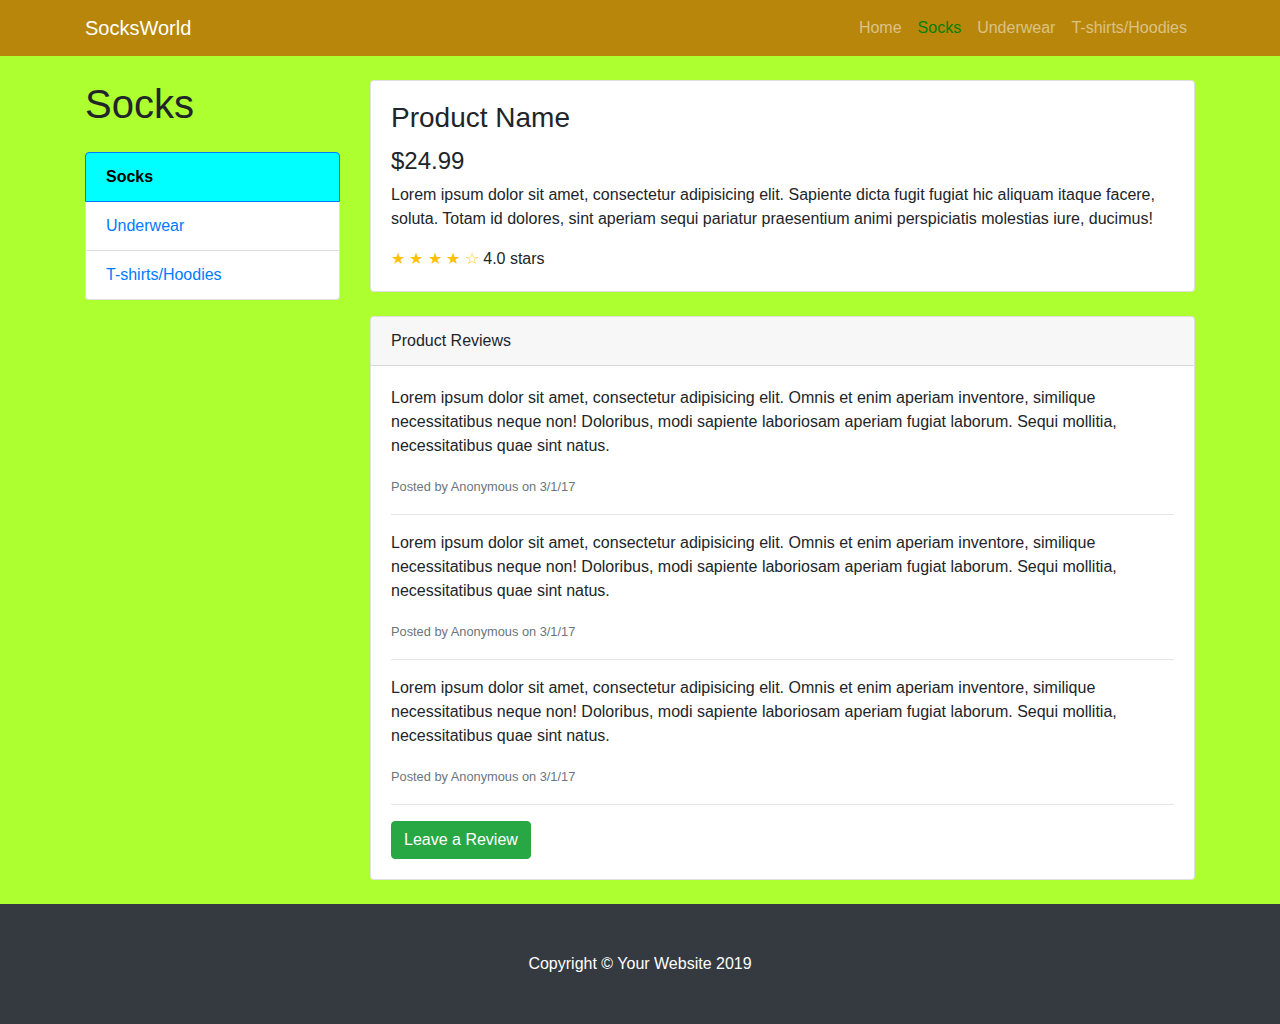
==== item.html @ 290ec6bb "milestone2 change 6/4/20" ====
<!DOCTYPE html>
<html lang="en">

<head>

  <meta charset="utf-8">
  <meta name="viewport" content="width=device-width, initial-scale=1, shrink-to-fit=no">
  <meta name="description" content="">
  <meta name="author" content="">

  <title>SocksWorld - Socks</title>

  <!-- Bootstrap core CSS -->
  <link href="vendor/bootstrap/css/bootstrap.min.css" rel="stylesheet">

  <!-- Custom styles for this template -->
  <link href="css/shop-homepage.css" rel="stylesheet">

</head>

<body>

 <!-- Navigation -->
  <nav class="navbar navbar-expand-lg navbar-dark bg-dark fixed-top">
    <div class="container">
      <a class="navbar-brand" href="index.html">SocksWorld</a>
      <button class="navbar-toggler" type="button" data-toggle="collapse" data-target="#navbarResponsive" aria-controls="navbarResponsive" aria-expanded="false" aria-label="Toggle navigation">
        <span class="navbar-toggler-icon"></span>
      </button>
      <div class="collapse navbar-collapse" id="navbarResponsive">
        <ul class="navbar-nav ml-auto">
          <li class="nav-item">
            <a class="nav-link" href="index.html">Home
             </a>
          </li>
          <li class="nav-item">
            <a class="nav-link active" href="item.html">Socks
               <span class="sr-only">(current)</span>
              </a>
          </li>
          <li class="nav-item">
            <a class="nav-link" href="item.html">Underwear</a>
          </li>
          <li class="nav-item">
            <a class="nav-link" href="item.html">T-shirts/Hoodies</a>
          </li>
        </ul>
      </div>
    </div>
  </nav>

  <!-- Page Content -->
  <div class="container">

    <div class="row">

      <div class="col-lg-3">
        <h1 class="my-4">Socks</h1>
        <div class="list-group">
          <a href="item.html" class="list-group-item active">Socks</a>
          <a href="item.html" class="list-group-item">Underwear</a>
          <a href="item.html" class="list-group-item">T-shirts/Hoodies</a>
        </div>
      </div>
      <!-- /.col-lg-3 -->

      <div class="col-lg-9">

        <div class="card mt-4">
          <img class="card-img-top img-fluid" src="http://placehold.it/900x400" alt="">
          <div class="card-body">
            <h3 class="card-title">Product Name</h3>
            <h4>$24.99</h4>
            <p class="card-text">Lorem ipsum dolor sit amet, consectetur adipisicing elit. Sapiente dicta fugit fugiat hic aliquam itaque facere, soluta. Totam id dolores, sint aperiam sequi pariatur praesentium animi perspiciatis molestias iure, ducimus!</p>
            <span class="text-warning">&#9733; &#9733; &#9733; &#9733; &#9734;</span>
            4.0 stars
          </div>
        </div>
        <!-- /.card -->

        <div class="card card-outline-secondary my-4">
          <div class="card-header">
            Product Reviews
          </div>
          <div class="card-body">
            <p>Lorem ipsum dolor sit amet, consectetur adipisicing elit. Omnis et enim aperiam inventore, similique necessitatibus neque non! Doloribus, modi sapiente laboriosam aperiam fugiat laborum. Sequi mollitia, necessitatibus quae sint natus.</p>
            <small class="text-muted">Posted by Anonymous on 3/1/17</small>
            <hr>
            <p>Lorem ipsum dolor sit amet, consectetur adipisicing elit. Omnis et enim aperiam inventore, similique necessitatibus neque non! Doloribus, modi sapiente laboriosam aperiam fugiat laborum. Sequi mollitia, necessitatibus quae sint natus.</p>
            <small class="text-muted">Posted by Anonymous on 3/1/17</small>
            <hr>
            <p>Lorem ipsum dolor sit amet, consectetur adipisicing elit. Omnis et enim aperiam inventore, similique necessitatibus neque non! Doloribus, modi sapiente laboriosam aperiam fugiat laborum. Sequi mollitia, necessitatibus quae sint natus.</p>
            <small class="text-muted">Posted by Anonymous on 3/1/17</small>
            <hr>
            <a href="#" class="btn btn-success">Leave a Review</a>
          </div>
        </div>
        <!-- /.card -->

      </div>
      <!-- /.col-lg-9 -->

    </div>

  </div>
  <!-- /.container -->

  <!-- Footer -->
  <footer class="py-5 bg-dark">
    <div class="container">
      <p class="m-0 text-center text-white">Copyright &copy; Your Website 2019</p>
    </div>
    <!-- /.container -->
  </footer>

  <!-- Bootstrap core JavaScript -->
  <script src="vendor/jquery/jquery.min.js"></script>
  <script src="vendor/bootstrap/js/bootstrap.bundle.min.js"></script>

</body>

</html>
---- css/shop-homepage.css ----
/*!
 * Start Bootstrap - Shop Homepage (https://startbootstrap.com/template-overviews/shop-homepage)
 * Copyright 2013-2019 Start Bootstrap
 * Licensed under MIT (https://github.com/BlackrockDigital/startbootstrap-shop-homepage/blob/master/LICENSE)
 */
body {
  padding-top: 56px;
    background-color: greenyellow
}

nav.bg-dark{ 
    background-color: darkgoldenrod !important;
}

li a.active{
    color: green!important;
    
}

a.list-group-item{
    font-weight: 500;
    
}
a.list-group-item.active{
    font-weight: 800;
    background-color: aqua;
    color:black;
    
}
.store-logo{
    heiguht: 200px;
    width: 100%;
    margin-top: 40px;
}
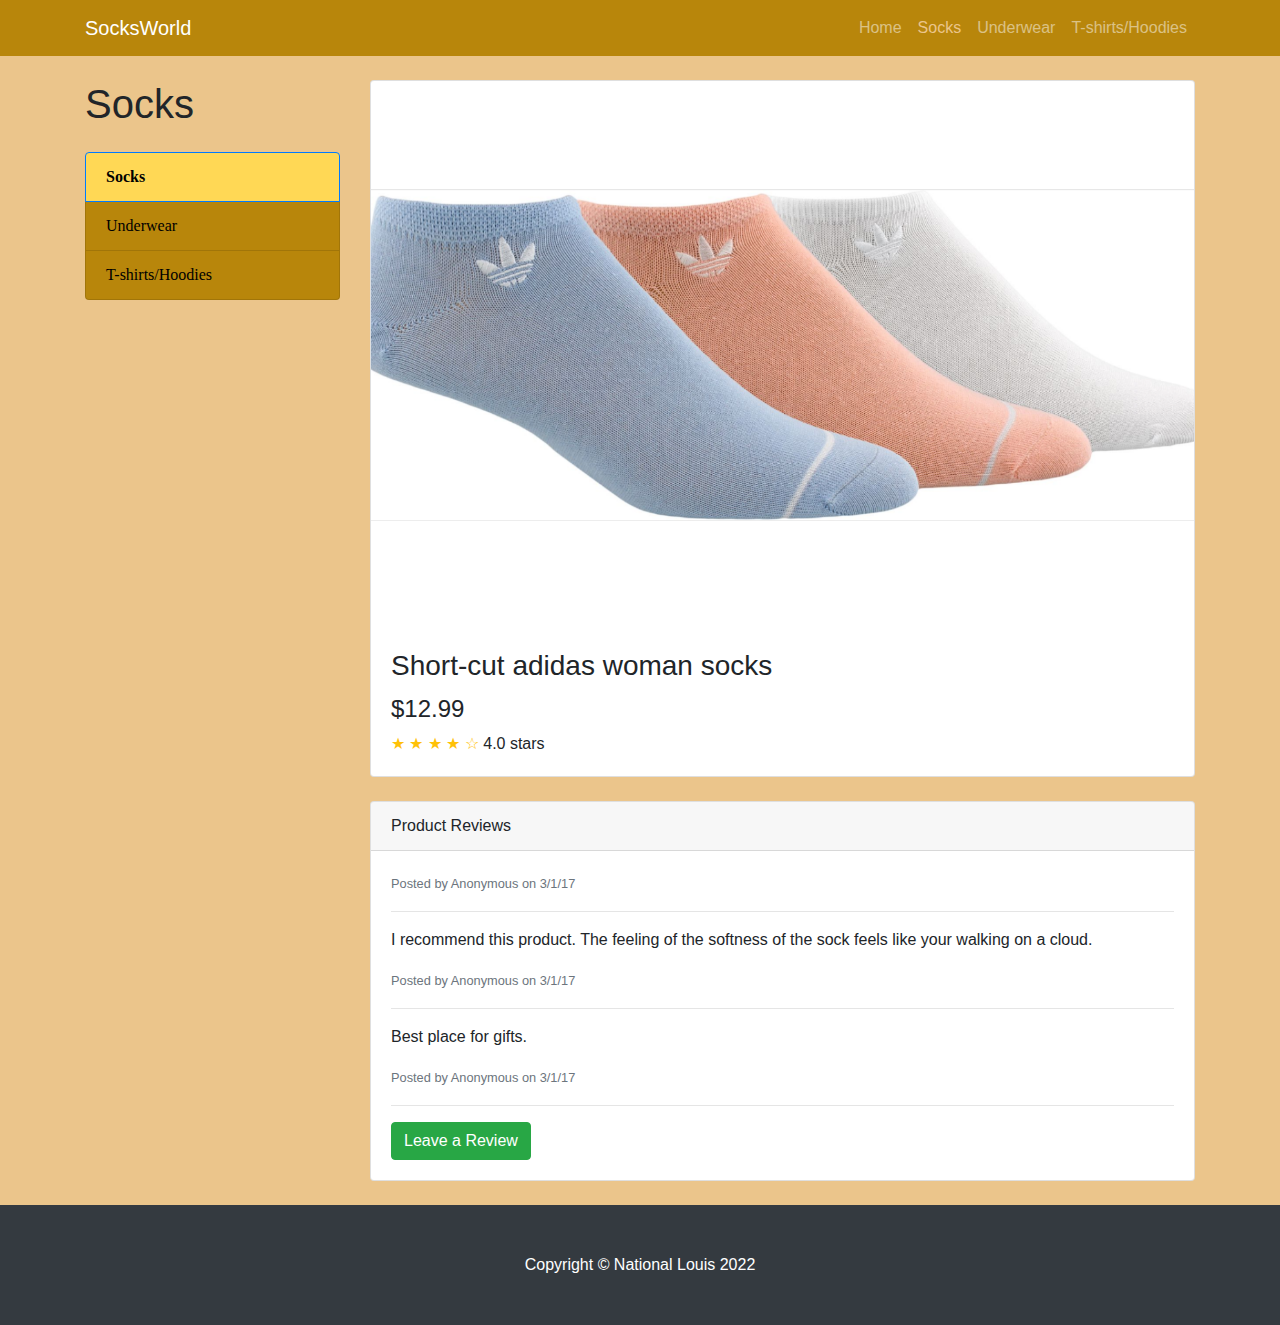
==== commit 3d2538e8: "Finals" ====
--- a/item.html
+++ b/item.html
@@ -67,11 +67,10 @@
       <div class="col-lg-9">
 
         <div class="card mt-4">
-          <img class="card-img-top img-fluid" src="http://placehold.it/900x400" alt="">
+          <img class="card-img-top img-fluid" src="media/womansocks.png" alt="">
           <div class="card-body">
-            <h3 class="card-title">Product Name</h3>
-            <h4>$24.99</h4>
-            <p class="card-text">Lorem ipsum dolor sit amet, consectetur adipisicing elit. Sapiente dicta fugit fugiat hic aliquam itaque facere, soluta. Totam id dolores, sint aperiam sequi pariatur praesentium animi perspiciatis molestias iure, ducimus!</p>
+            <h3 class="card-title">Short-cut adidas woman socks</h3>
+            <h4>$12.99</h4>
             <span class="text-warning">&#9733; &#9733; &#9733; &#9733; &#9734;</span>
             4.0 stars
           </div>
@@ -83,13 +82,12 @@
             Product Reviews
           </div>
           <div class="card-body">
-            <p>Lorem ipsum dolor sit amet, consectetur adipisicing elit. Omnis et enim aperiam inventore, similique necessitatibus neque non! Doloribus, modi sapiente laboriosam aperiam fugiat laborum. Sequi mollitia, necessitatibus quae sint natus.</p>
             <small class="text-muted">Posted by Anonymous on 3/1/17</small>
             <hr>
-            <p>Lorem ipsum dolor sit amet, consectetur adipisicing elit. Omnis et enim aperiam inventore, similique necessitatibus neque non! Doloribus, modi sapiente laboriosam aperiam fugiat laborum. Sequi mollitia, necessitatibus quae sint natus.</p>
+            <p>I recommend this product. The feeling of the softness of the sock feels like your walking on a cloud. </p>
             <small class="text-muted">Posted by Anonymous on 3/1/17</small>
             <hr>
-            <p>Lorem ipsum dolor sit amet, consectetur adipisicing elit. Omnis et enim aperiam inventore, similique necessitatibus neque non! Doloribus, modi sapiente laboriosam aperiam fugiat laborum. Sequi mollitia, necessitatibus quae sint natus.</p>
+            <p>Best place for gifts. </p>
             <small class="text-muted">Posted by Anonymous on 3/1/17</small>
             <hr>
             <a href="#" class="btn btn-success">Leave a Review</a>
@@ -108,7 +106,7 @@
   <!-- Footer -->
   <footer class="py-5 bg-dark">
     <div class="container">
-      <p class="m-0 text-center text-white">Copyright &copy; Your Website 2019</p>
+      <p class="m-0 text-center text-white">Copyright &copy; National Louis 2022</p>
     </div>
     <!-- /.container -->
   </footer>
--- a/css/shop-homepage.css
+++ b/css/shop-homepage.css
@@ -5,7 +5,7 @@
  */
 body {
   padding-top: 56px;
-    background-color: greenyellow
+    background-color: #ebc58b
 }
 
 nav.bg-dark{ 
@@ -13,7 +13,7 @@
 }
 
 li a.active{
-    color: green!important;
+    color: #ebc58b !important;
     
 }
 
@@ -23,12 +23,24 @@
 }
 a.list-group-item.active{
     font-weight: 800;
-    background-color: aqua;
+    background-color: #ffd855;
     color:black;
     
 }
 .store-logo{
-    heiguht: 200px;
+    height: 200px;
     width: 100%;
-    margin-top: 40px;
-}+    margin-top: 0px;
+    color:#ebc58b;
+    opacity: 0.;
+}
+.vermont-socks{
+    height:200px;
+    width:140px;
+    margin-top:11px;
+    }
+a.list-group-item{
+    background: darkgoldenrod;
+    color: black;
+    font-family: serif;
+}
